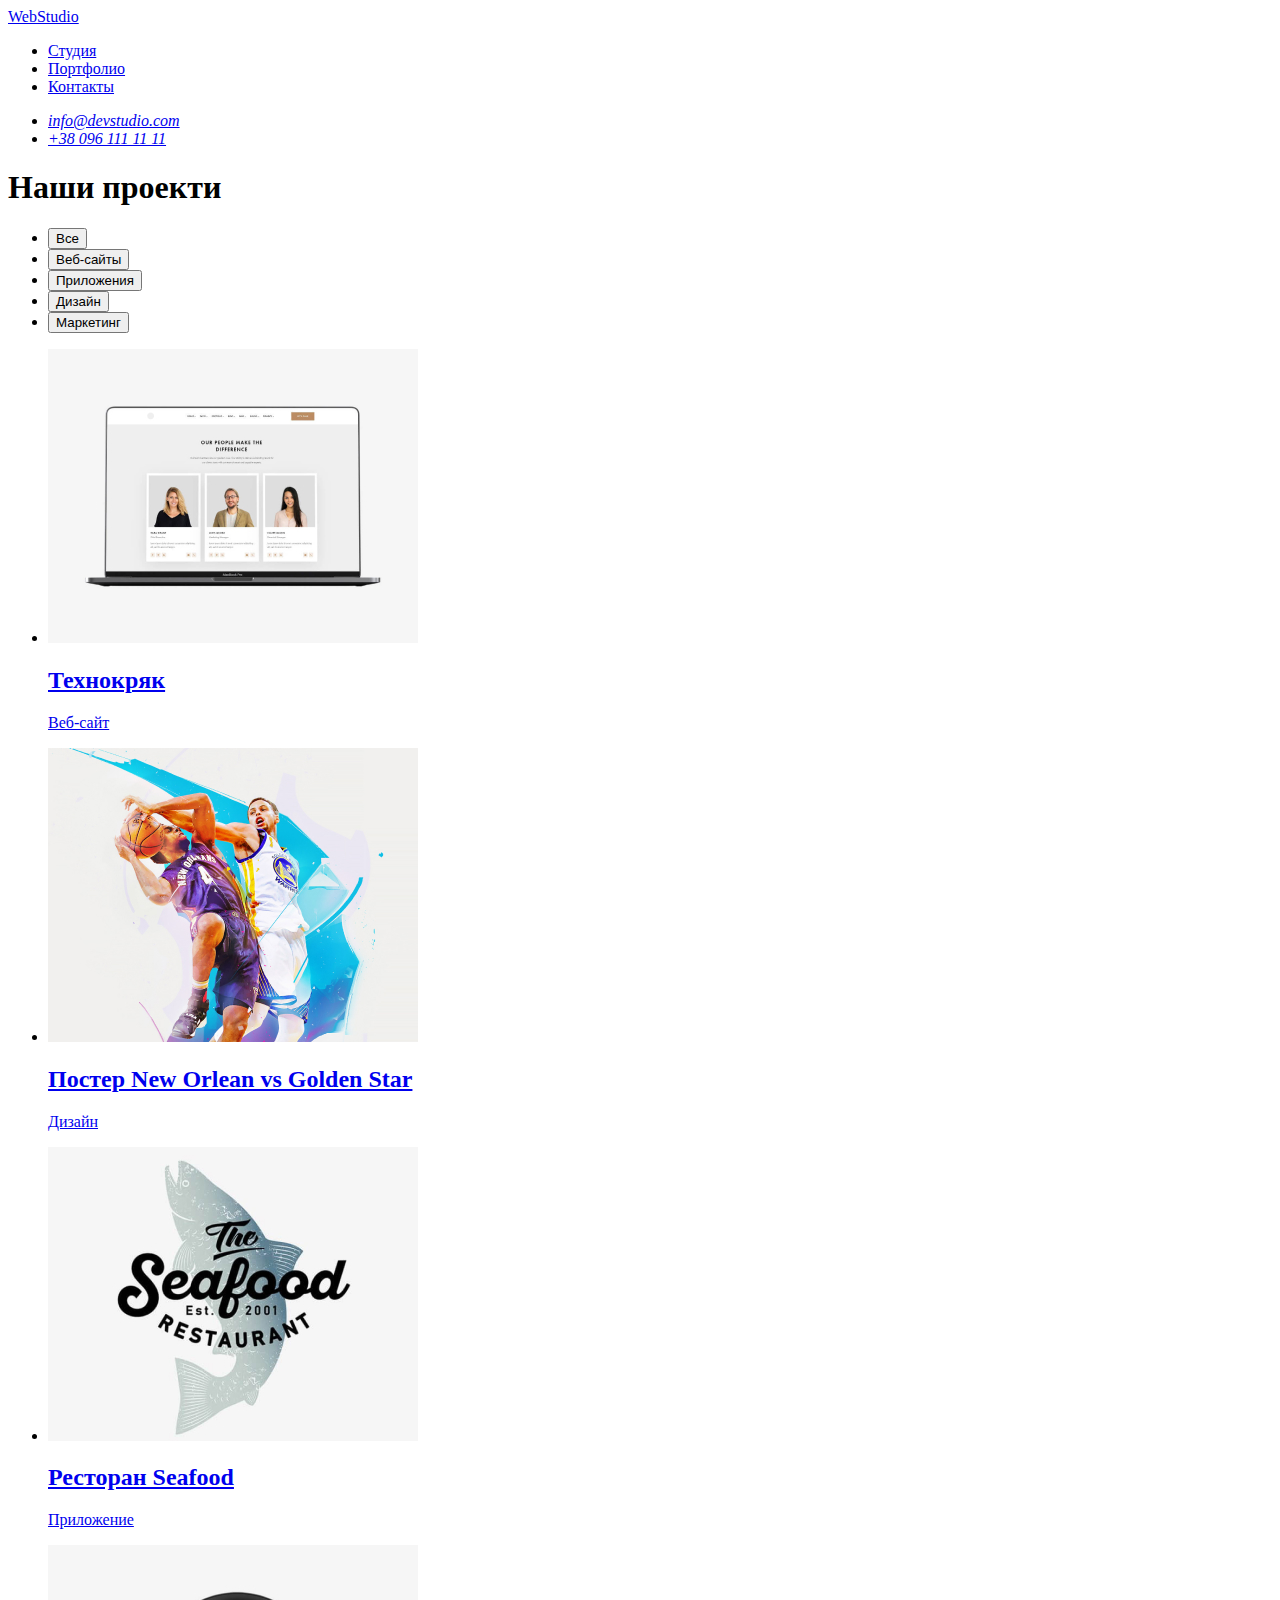
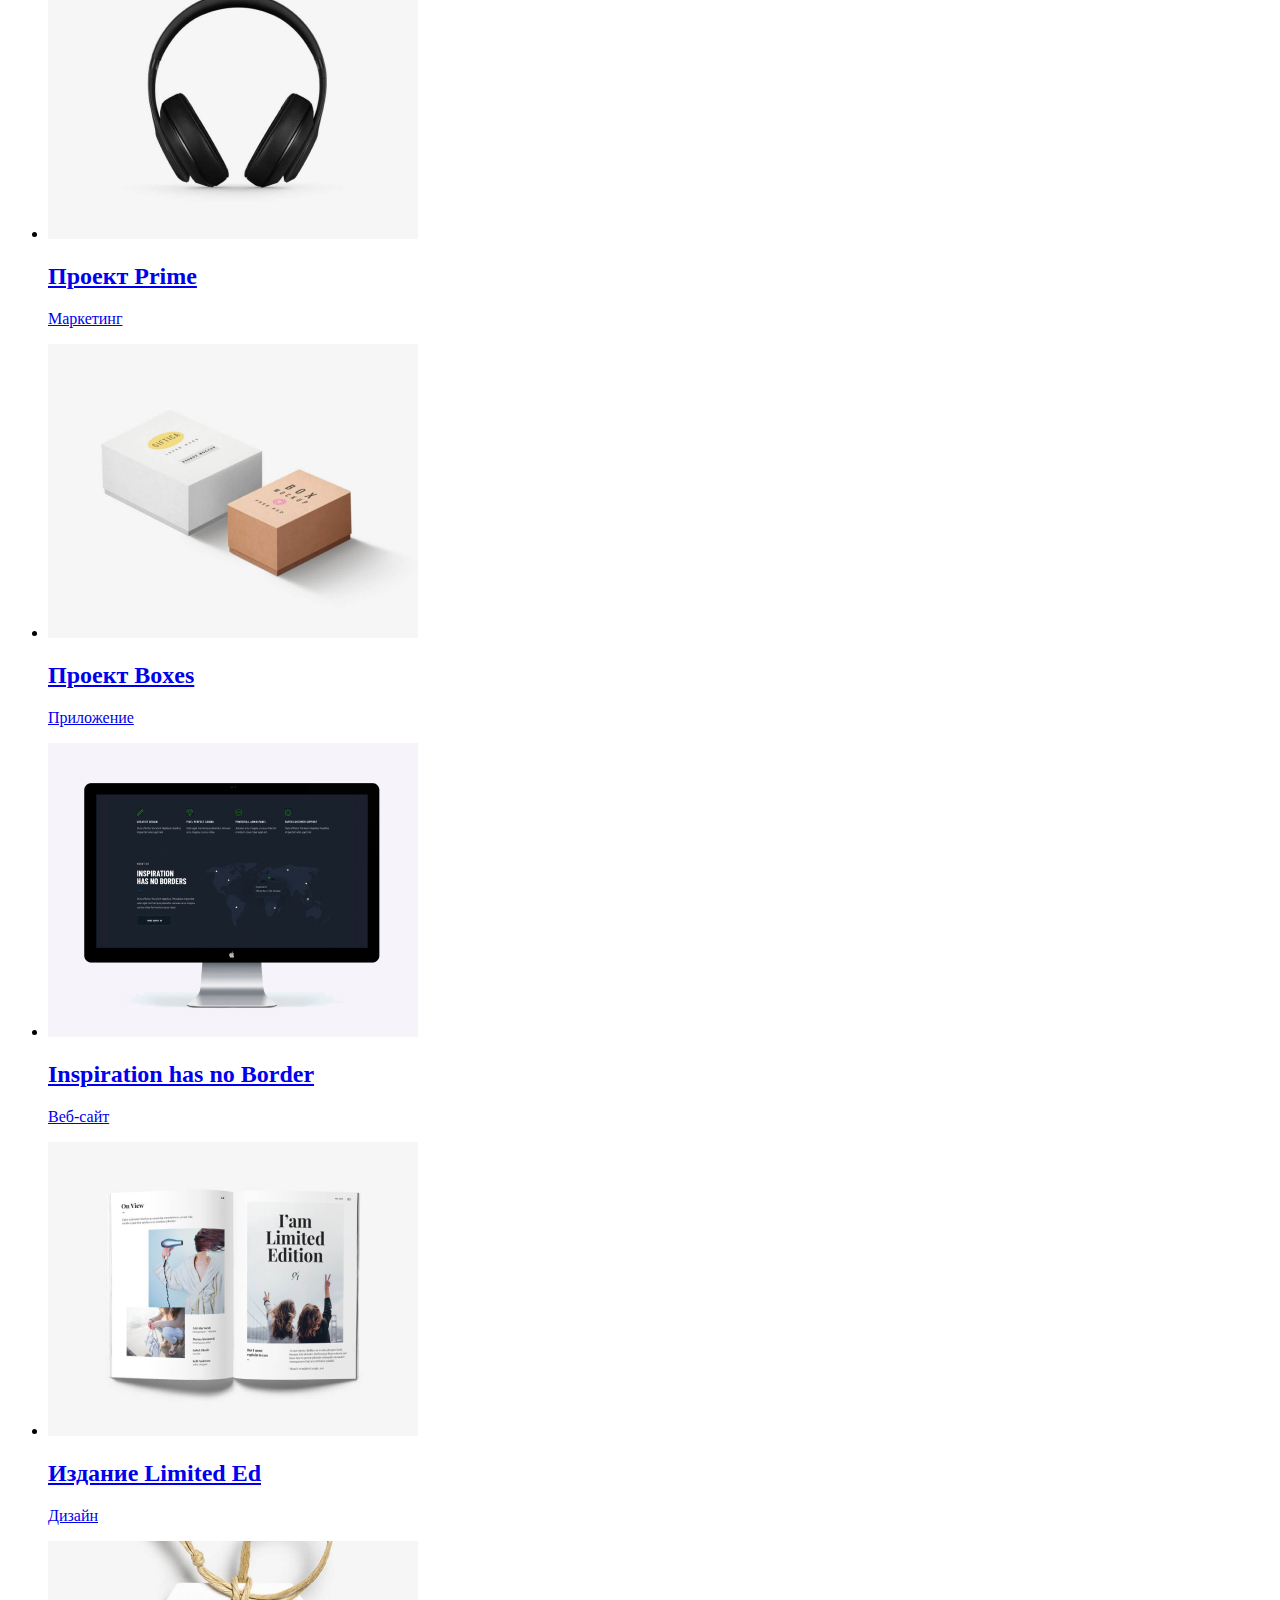
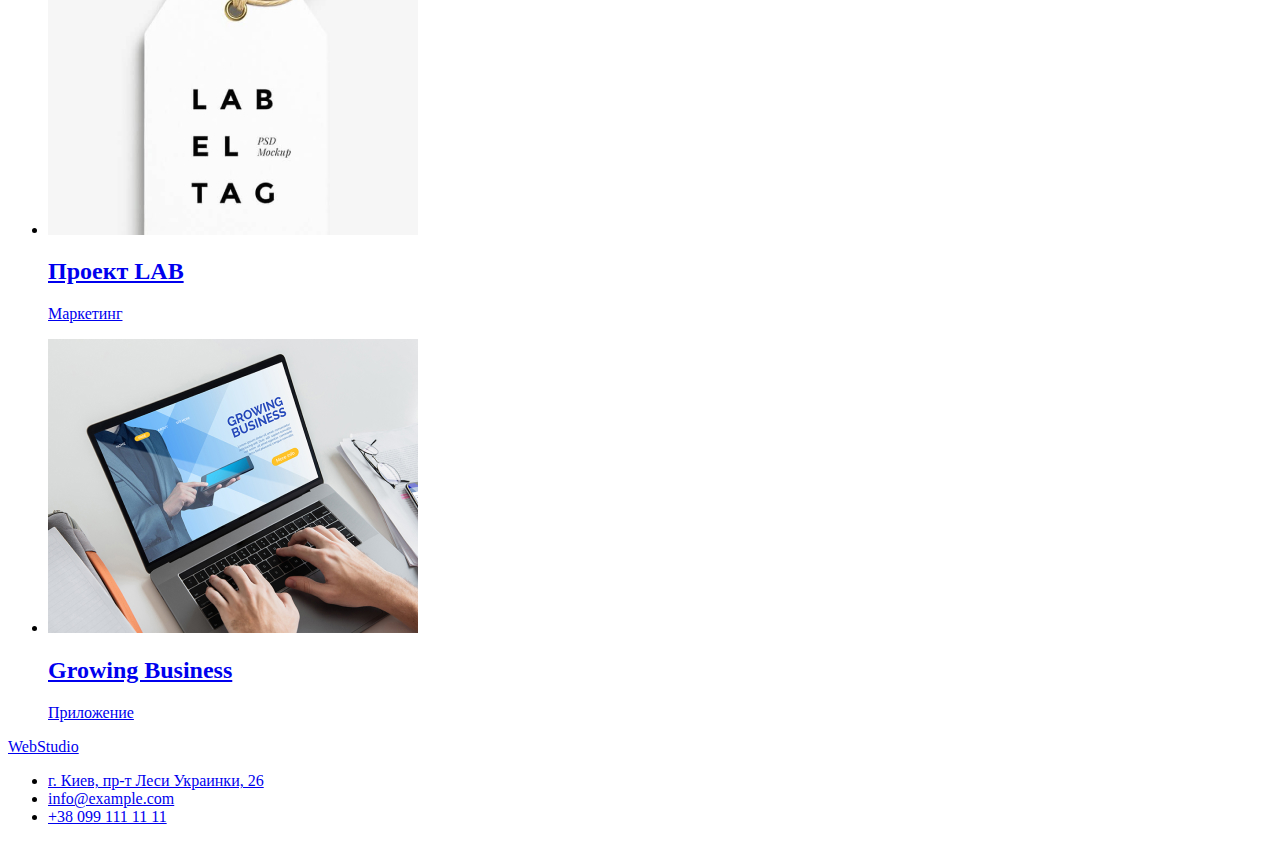
==== portfoilo.html @ 31e76188 "add portfolio.html, rename styles.css" ====
<!DOCTYPE html>
<html lang="en">

<head>
    <meta charset="UTF-8">
    <meta name="viewport" content="width=device-width, initial-scale=1.0">
    <link rel="stylesheet" href="./css/styles.css" />
    <title>WebStudio</title>
</head>
<body>
    <header>
        <nav>
            <a href="/">WebStudio</a>
            <ul>
                <li>
                    <a href="#">Студия</a>
                </li>
                <li>
                    <a href="#">Портфолио</a>
                </li>
                <li>
                    <a href="#">Контакты</a>
                </li>
            </ul>
        </nav>
        <address>
            <ul>
                <li>
                    <a href="mailto:info@devstudio.com">info@devstudio.com</a>
                </li>
                <li>
                    <a href="tel:+380961111111">+38 096 111 11 11</a>
                </li>
            </ul>
        </address>
    </header>
    <main>
    <section>
            <h1>Наши проекти</h1>
    <nav>
    <ul>
        <li>
                <button type="button">Все</button>
        </li>
        <li>
                <button type="button">Веб-сайты</button>
        </li>
        <li>
                <button type="button">Приложения</button>
        </li>
        <li>
                <button type="button">Дизайн</button>
        </li>
        <li>
                <button type="button">Маркетинг</button>
        </li>
    </ul>
    </nav>
    <ul>
        <li>
            <a href="#">
            <img src="images/portfolio/project-1.jpg" alt="Технокряк" width="370" height="294">
            <h2>Технокряк</h2>
            <p>Веб-сайт</p>
            </a>
        </li>
        <li>
            <a href="#">
            <img src="images/portfolio/project-2.jpg" alt="Постер New Orlean vs Golden Star" width="370" height="294">
            <h2>Постер New Orlean vs Golden Star</h2>
            <p>Дизайн</p>
            </a>
        </li>
        <li>
            <a href="#">
            <img src="images/portfolio/project-3.jpg" alt="Ресторан Seafood" width="370" height="294">
            <h2>Ресторан Seafood</h2>
            <p>Приложение</p>
            </a>
        </li>
        <li>
            <a href="#">
            <img src="images/portfolio/project-4.jpg" alt="Проект Prime" width="370" height="294">
            <h2>Проект Prime</h2>
            <p>Маркетинг</p>
            </a>
        </li>
        <li>
            <a href="#">
            <img src="images/portfolio/project-5.jpg" alt="Проект Boxes" width="370" height="294">
            <h2>Проект Boxes</h2>
            <p>Приложение</p>
            </a>
        </li>
        <li>
            <a href="#">
            <img src="images/portfolio/project-6.jpg" alt="Inspiration has no Border" width="370" height="294">
            <h2>Inspiration has no Border</h2>
            <p>Веб-сайт</p>
            </a>
        </li>
        <li>
            <a href="#">
            <img src="images/portfolio/project-7.jpg" alt="Издание Limited Ed" width="370" height="294">
            <h2>Издание Limited Ed</h2>
            <p>Дизайн</p>
            </a>
        </li>
        <li>
            <a href="#">
            <img src="images/portfolio/project-8.jpg" alt="роект LAB" width="370" height="294">
            <h2>Проект LAB</h2>
            <p>Маркетинг</p>
            </a>
        </li>
        <li>
            <a href="#">
            <img src="images/portfolio/project-9.jpg" alt="Growing Business" width="370" height="294">
            <h2>Growing Business</h2>
            <p>Приложение</p>
            </a>
        </li>
    </ul>
    </section>
    </main>
    <footer>
        <a href="/">WebStudio</a>
        <ul>
            <li>
                <a href="https://goo.gl/maps/Vtm4yuSRoXptvZes5">г. Киев, пр-т Леси Украинки, 26</a>
            </li>
            <li>
                <a href="mailto:info@example.com">info@example.com</a>
            </li>
            <li>
                <a href="tel:+380991111111">+38 099 111 11 11</a>
            </li>
        </ul>
    </footer>
</body>

</html>
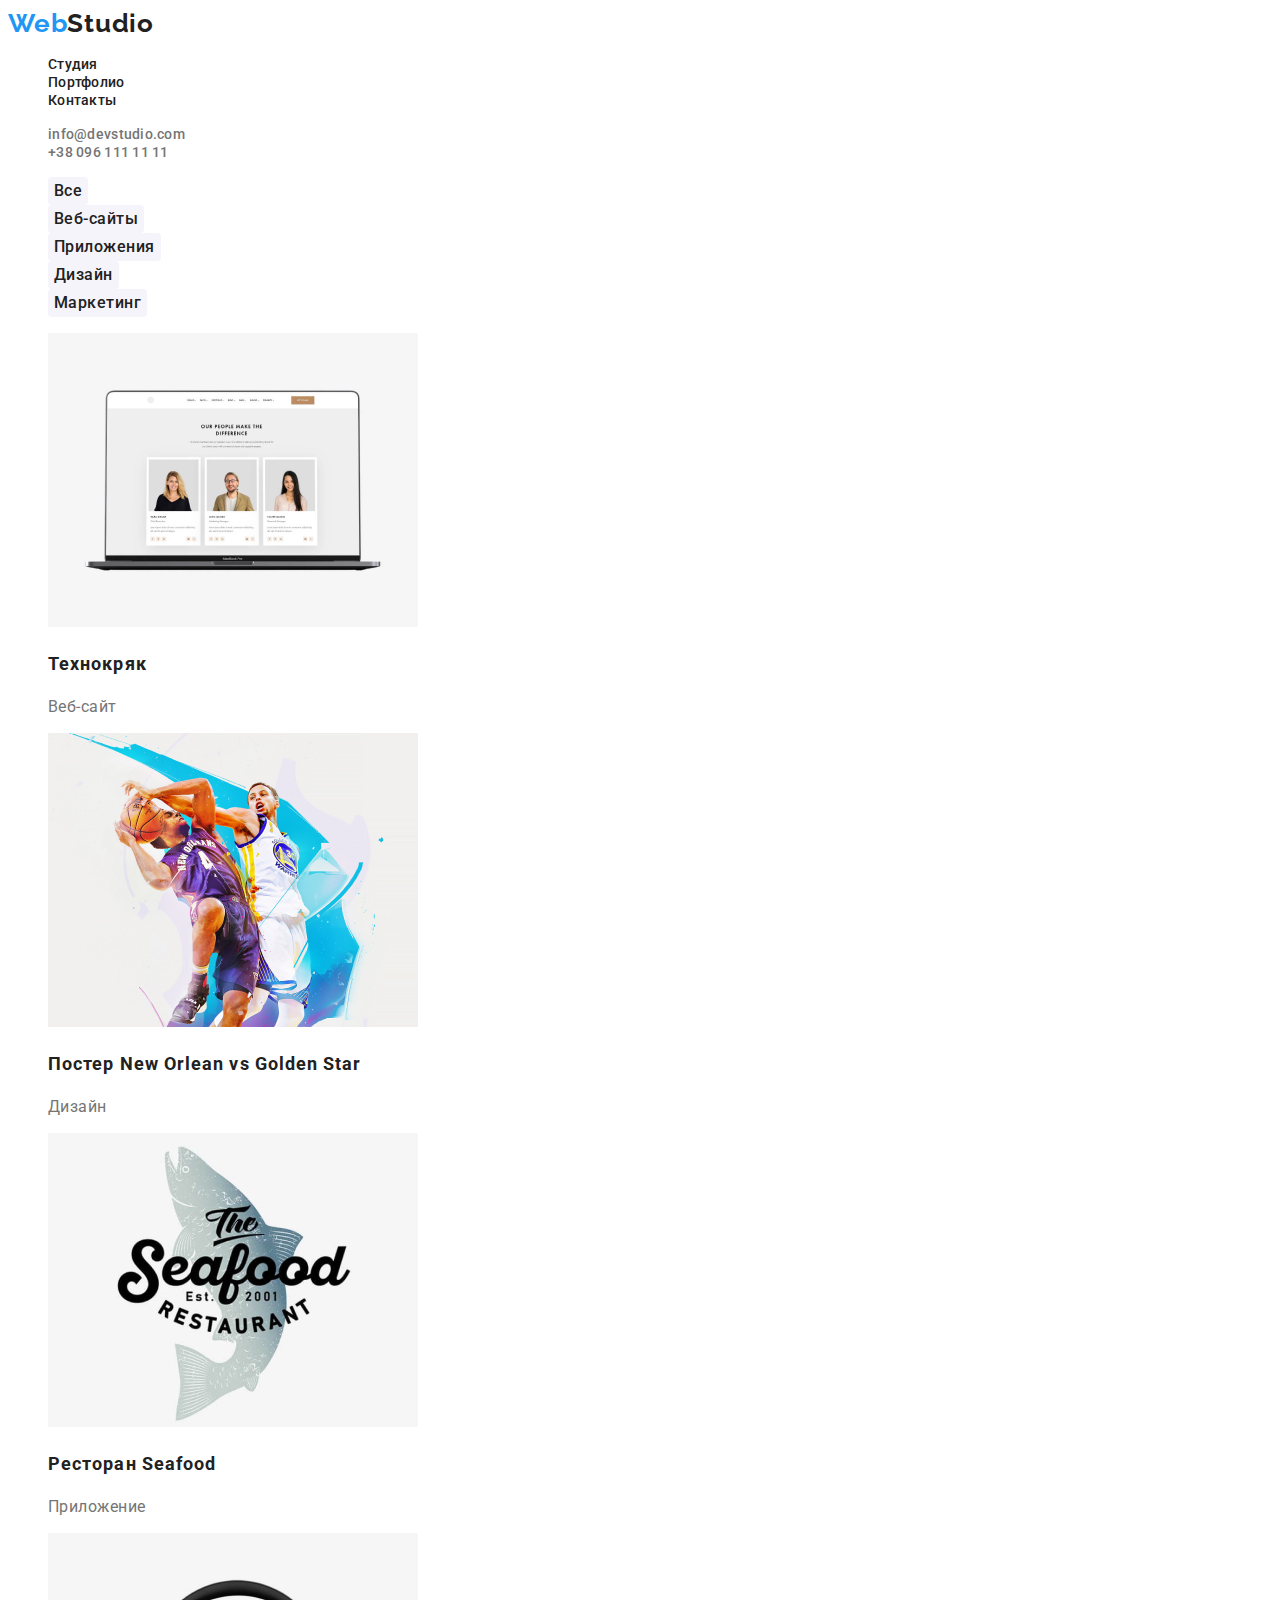
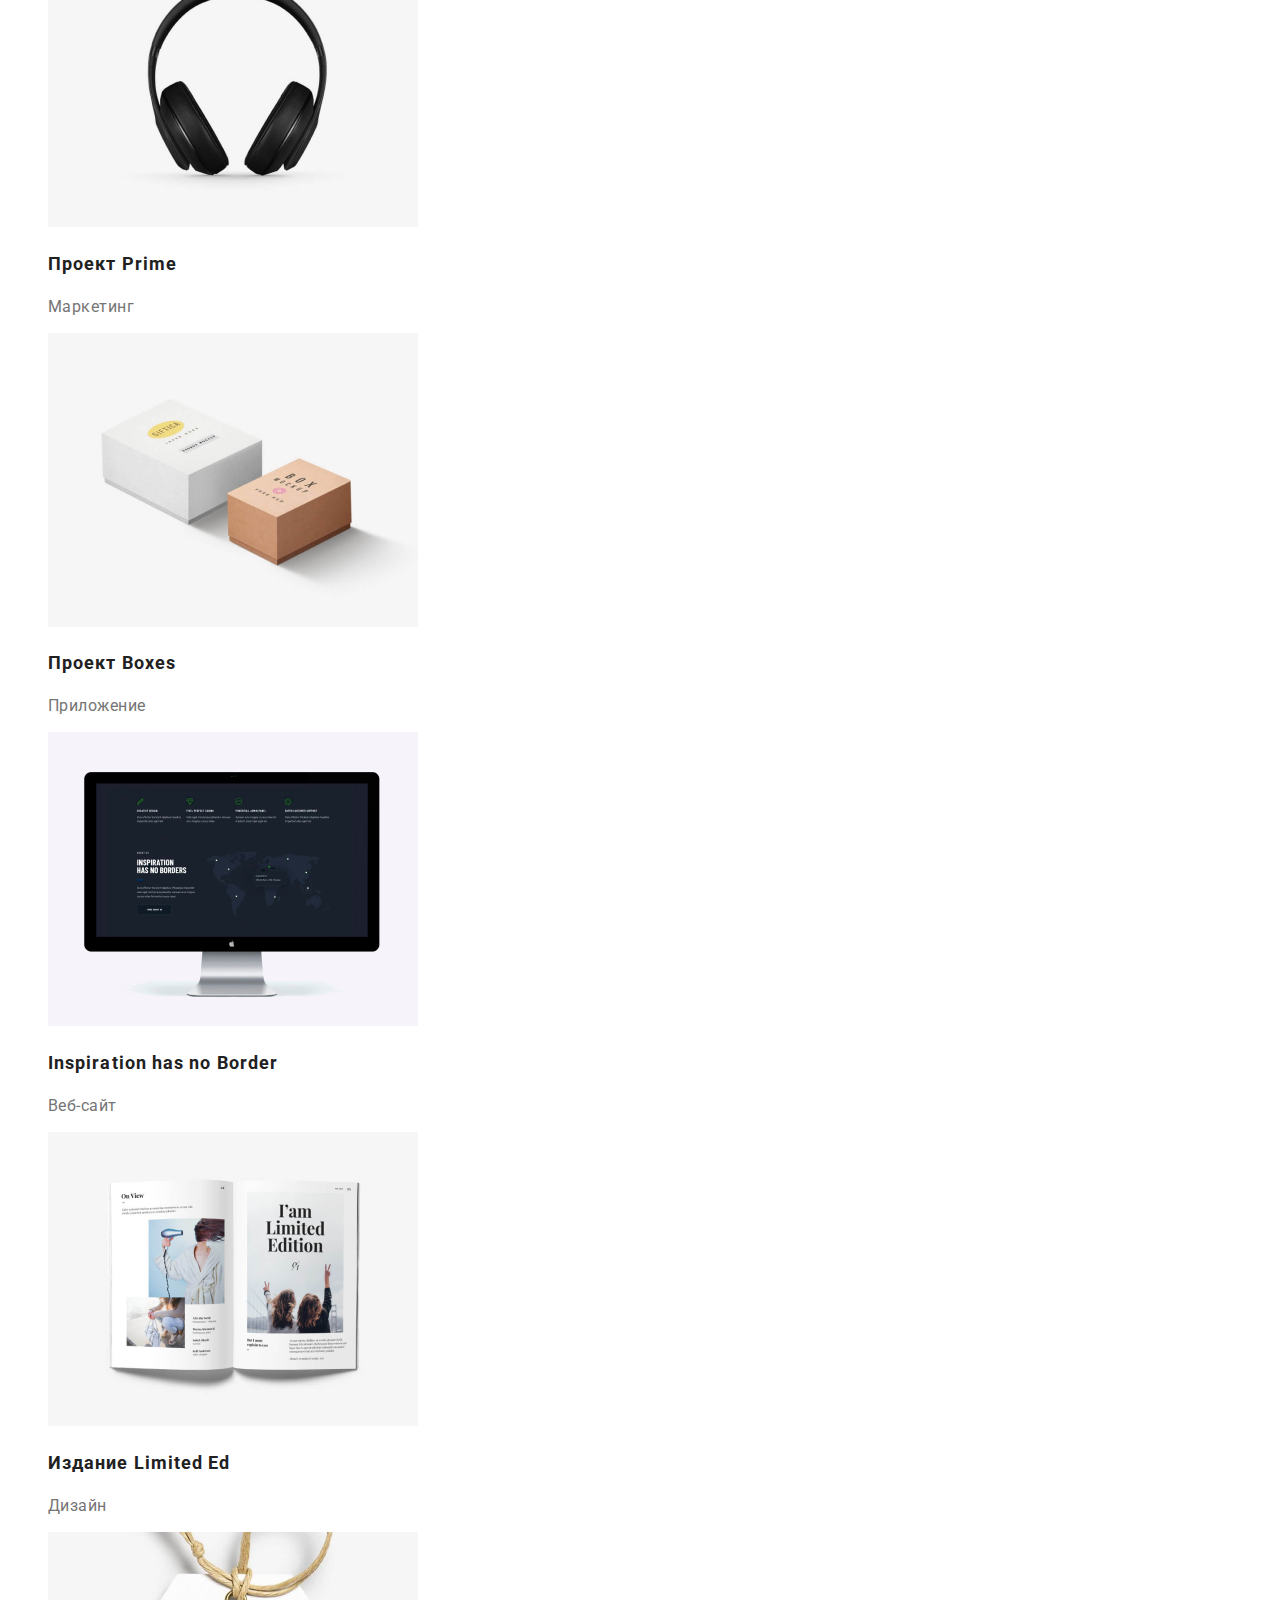
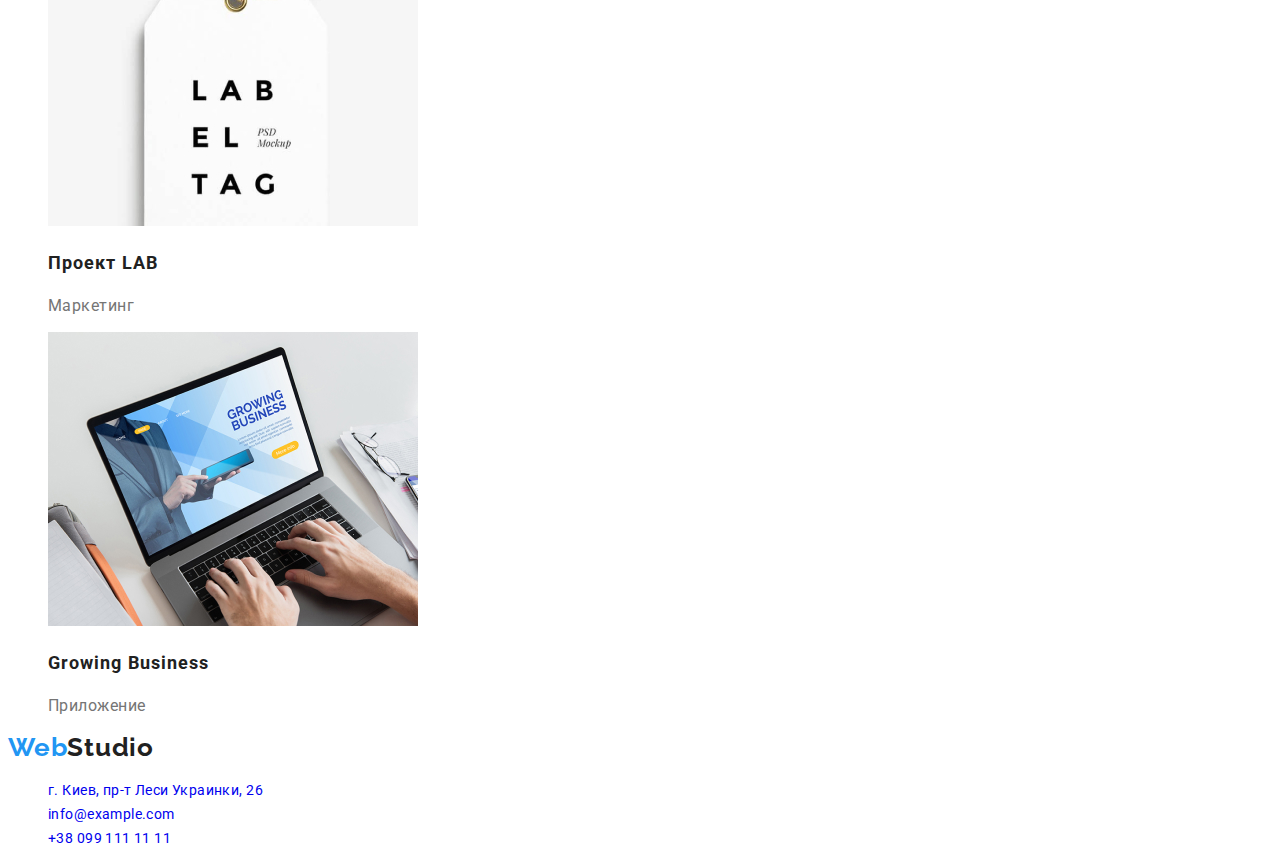
==== commit 26a8ef26: "add сss (text, colors), some changes in index and portfolio" ====
--- a/portfoilo.html
+++ b/portfoilo.html
@@ -1,142 +1,141 @@
 <!DOCTYPE html>
-<html lang="en">
-
+<html lang="ru">
 <head>
     <meta charset="UTF-8">
     <meta name="viewport" content="width=device-width, initial-scale=1.0">
+    <title>WebStudio</title>
     <link rel="stylesheet" href="./css/styles.css" />
-    <title>WebStudio</title>
+    <link rel="preconnect" href="https://fonts.gstatic.com">
+    <link href="https://fonts.googleapis.com/css2?family=Raleway:wght@700&family=Roboto:wght@400;500;700;900&display=swap" rel="stylesheet">
 </head>
-<body>
-    <header>
-        <nav>
-            <a href="/">WebStudio</a>
-            <ul>
-                <li>
-                    <a href="#">Студия</a>
+<body class="body">
+    <header class="header">
+        <nav class="navigation">
+            <a href="./index.html" class="logo"><span class="logo__web">Web</span><span class="logo__studio">Studio</span></a>
+            <ul class="nav__list">
+                <li class="nav__list-item">
+                    <a href="./index.html" class="nav__list-links">Студия</a>
                 </li>
-                <li>
-                    <a href="#">Портфолио</a>
+                <li class="nav__list-item">
+                    <a href="./portfoilo.html" class="nav__list-links">Портфолио</a>
                 </li>
-                <li>
-                    <a href="#">Контакты</a>
+                <li class="nav__list-item">
+                    <a href="#" class="nav__list-links">Контакты</a>
                 </li>
             </ul>
         </nav>
-        <address>
-            <ul>
-                <li>
-                    <a href="mailto:info@devstudio.com">info@devstudio.com</a>
+        <address class="adress">
+            <ul class="adress__list">
+                <li class="adress__list-item">
+                    <a href="mailto:info@devstudio.com" class="adress__list-links">info@devstudio.com</a>
                 </li>
-                <li>
-                    <a href="tel:+380961111111">+38 096 111 11 11</a>
+                <li class="adress__list-item">
+                    <a href="tel:+380961111111" class="adress__list-links">+38 096 111 11 11</a>
                 </li>
             </ul>
         </address>
     </header>
-    <main>
-    <section>
-            <h1>Наши проекти</h1>
-    <nav>
-    <ul>
-        <li>
-                <button type="button">Все</button>
+    <main class="main">
+    <section class="our__projects-buttons">
+            <h1 class="our__projects-heading" hidden="true">Наши проекти</h1>
+    <ul class="our__projects-list">
+        <li class="our__projects-list-buttons">
+                <button type="button" class="our__projects-list-button">Все</button>
         </li>
-        <li>
-                <button type="button">Веб-сайты</button>
+        <li class="our__projects-list-buttons">
+                <button type="button" class="our__projects-list-button">Веб-сайты</button>
         </li>
-        <li>
-                <button type="button">Приложения</button>
+        <li class="our__projects-list-buttons">
+                <button type="button" class="our__projects-list-button">Приложения</button>
         </li>
-        <li>
-                <button type="button">Дизайн</button>
+        <li class="our__projects-list-buttons">
+                <button type="button" class="our__projects-list-button">Дизайн</button>
         </li>
-        <li>
-                <button type="button">Маркетинг</button>
+        <li class="our__projects-list-buttons">
+                <button type="button" class="our__projects-list-button">Маркетинг</button>
         </li>
     </ul>
-    </nav>
-    <ul>
-        <li>
+    <ul class="our__projects-list">
+        <li class="our__projects-list-links">
             <a href="#">
-            <img src="images/portfolio/project-1.jpg" alt="Технокряк" width="370" height="294">
-            <h2>Технокряк</h2>
-            <p>Веб-сайт</p>
+            <img class="our__projects-list-links-img" src="images/portfolio/project-1.jpg" alt="Технокряк" width="370" height="294">
+            <h2 class="our__projects-list-links-heding">Технокряк</h2>
+            <p class="our__projects-list-links-paragraph">Веб-сайт</p>
             </a>
         </li>
-        <li>
+        <li class="our__projects-list-links">
             <a href="#">
-            <img src="images/portfolio/project-2.jpg" alt="Постер New Orlean vs Golden Star" width="370" height="294">
-            <h2>Постер New Orlean vs Golden Star</h2>
-            <p>Дизайн</p>
+            <img class="our__projects-list-links-img" src="images/portfolio/project-2.jpg" alt="Постер New Orlean vs Golden Star" width="370" height="294">
+            <h2 class="our__projects-list-links-heding">Постер New Orlean vs Golden Star</h2>
+            <p class="our__projects-list-links-paragraph">Дизайн</p>
             </a>
         </li>
-        <li>
+        <li class="our__projects-list-links">
             <a href="#">
-            <img src="images/portfolio/project-3.jpg" alt="Ресторан Seafood" width="370" height="294">
-            <h2>Ресторан Seafood</h2>
-            <p>Приложение</p>
+            <img class="our__projects-list-links-img" src="images/portfolio/project-3.jpg" alt="Ресторан Seafood" width="370" height="294">
+            <h2 class="our__projects-list-links-heding">Ресторан Seafood</h2>
+            <p class="our__projects-list-links-paragraph">Приложение</p>
             </a>
         </li>
-        <li>
+        <li class="our__projects-list-links">
             <a href="#">
-            <img src="images/portfolio/project-4.jpg" alt="Проект Prime" width="370" height="294">
-            <h2>Проект Prime</h2>
-            <p>Маркетинг</p>
+            <img class="our__projects-list-links-img" src="images/portfolio/project-4.jpg" alt="Проект Prime" width="370" height="294">
+            <h2 class="our__projects-list-links-heding">Проект Prime</h2>
+            <p class="our__projects-list-links-paragraph">Маркетинг</p>
             </a>
         </li>
-        <li>
+        <li class="our__projects-list-links">
             <a href="#">
-            <img src="images/portfolio/project-5.jpg" alt="Проект Boxes" width="370" height="294">
-            <h2>Проект Boxes</h2>
-            <p>Приложение</p>
+            <img class="our__projects-list-links-img" src="images/portfolio/project-5.jpg" alt="Проект Boxes" width="370" height="294">
+            <h2 class="our__projects-list-links-heding">Проект Boxes</h2>
+            <p class="our__projects-list-links-paragraph">Приложение</p>
             </a>
         </li>
-        <li>
+        <li class="our__projects-list-links">
             <a href="#">
-            <img src="images/portfolio/project-6.jpg" alt="Inspiration has no Border" width="370" height="294">
-            <h2>Inspiration has no Border</h2>
-            <p>Веб-сайт</p>
+            <img class="our__projects-list-links-img" src="images/portfolio/project-6.jpg" alt="Inspiration has no Border" width="370" height="294">
+            <h2 class="our__projects-list-links-heding">Inspiration has no Border</h2>
+            <p class="our__projects-list-links-paragraph">Веб-сайт</p>
             </a>
         </li>
-        <li>
+        <li class="our__projects-list-links">
             <a href="#">
-            <img src="images/portfolio/project-7.jpg" alt="Издание Limited Ed" width="370" height="294">
-            <h2>Издание Limited Ed</h2>
-            <p>Дизайн</p>
+            <img class="our__projects-list-links-img" src="images/portfolio/project-7.jpg" alt="Издание Limited Ed" width="370" height="294">
+            <h2 class="our__projects-list-links-heding">Издание Limited Ed</h2>
+            <p class="our__projects-list-links-paragraph">Дизайн</p>
             </a>
         </li>
-        <li>
+        <li class="our__projects-list-links">
             <a href="#">
-            <img src="images/portfolio/project-8.jpg" alt="роект LAB" width="370" height="294">
-            <h2>Проект LAB</h2>
-            <p>Маркетинг</p>
+            <img class="our__projects-list-links-img" src="images/portfolio/project-8.jpg" alt="роект LAB" width="370" height="294">
+            <h2 class="our__projects-list-links-heding">Проект LAB</h2>
+            <p class="our__projects-list-links-paragraph">Маркетинг</p>
             </a>
         </li>
-        <li>
+        <li class="our__projects-list-links">
             <a href="#">
-            <img src="images/portfolio/project-9.jpg" alt="Growing Business" width="370" height="294">
-            <h2>Growing Business</h2>
-            <p>Приложение</p>
+            <img class="our__projects-list-links-img" src="images/portfolio/project-9.jpg" alt="Growing Business" width="370" height="294">
+            <h2 class="our__projects-list-links-heding">Growing Business</h2>
+            <p class="our__projects-list-links-paragraph">Приложение</p>
             </a>
         </li>
     </ul>
     </section>
     </main>
-    <footer>
-        <a href="/">WebStudio</a>
-        <ul>
-            <li>
-                <a href="https://goo.gl/maps/Vtm4yuSRoXptvZes5">г. Киев, пр-т Леси Украинки, 26</a>
-            </li>
-            <li>
-                <a href="mailto:info@example.com">info@example.com</a>
-            </li>
-            <li>
-                <a href="tel:+380991111111">+38 099 111 11 11</a>
-            </li>
-        </ul>
-    </footer>
-</body>
-
-</html>+        <footer class="footer">
+            <a href="./index.html" class="logo"><span class="logo__web">Web</span><span class="logo__studio">Studio</span></a>
+            <ul class="footer__contact-list">
+                <li class="footer__contact-items">
+                    <a href="https://goo.gl/maps/Vtm4yuSRoXptvZes5" class="footer__contact-links-adress">г. Киев, пр-т Леси
+                        Украинки, 26</a>
+                </li>
+                <li class="footer__contact-items">
+                    <a href="mailto:info@example.com" class="footer__contact-links-mail">info@example.com</a>
+                </li>
+                <li class="footer__contact-items">
+                    <a href="tel:+380991111111" class="footer__contact-links-phone">+38 099 111 11 11</a>
+                </li>
+            </ul>
+        </footer>
+        </body>
+        </html>--- a/css/styles.css
+++ b/css/styles.css
@@ -0,0 +1,172 @@
+li /*.nav__list,
+.adress__list,
+.features__list,
+.our__working-img,
+.our__team-list-img,
+.footer__contact-list,
+.our__projects-list,
+.our__projects-list*/ {
+  list-style-type: none;
+}
+a {
+  text-decoration: none;
+}
+.logo {
+  font-family: "Raleway", sans-serif;
+  font-weight: 700;
+  font-size: 26px;
+  line-height: 1.192;
+  letter-spacing: 0.03em;
+}
+.logo__studio {
+  color: #212121;
+}
+.logo__web {
+  color: #2196f3;
+}
+.nav__list-links:hover,
+.nav__list-links:focus,
+.adress__list-links:hover,
+.adress__list-links:focus {
+  color: #2196f3;
+}
+.nav__list-links {
+  font-family: "Roboto", sans-serif;
+  font-weight: 500;
+  font-size: 14px;
+  line-height: 1.142;
+  letter-spacing: 0.02em;
+  color: #212121;
+}
+.adress__list-links {
+  font-family: "Roboto", sans-serif;
+  font-weight: 500;
+  font-size: 14px;
+  line-height: 1.142;
+  letter-spacing: 0.02em;
+  font-style: normal;
+  color: #757575;
+}
+.hero__name {
+  font-family: "Roboto", sans-serif;
+  font-weight: 900;
+  font-size: 44px;
+  line-height: 1.5;
+  text-align: center;
+  letter-spacing: 0.06em;
+  text-transform: uppercase;
+  /*color: #ffffff;*/
+}
+.button__hero {
+  font-family: "Roboto", sans-serif;
+  font-weight: 700;
+  font-size: 16px;
+  line-height: 1.875;
+  display: flex;
+  align-items: center;
+  text-align: center;
+  letter-spacing: 0.06em;
+  color: #ffffff;
+  background: #2196f3;
+  border: none;
+  outline: none;
+}
+.hidden {
+  position: absolute;
+  width: 1px;
+  height: 1px;
+  margin: -1px;
+  border: 0;
+  padding: 0;
+  white-space: nowrap;
+  clip-path: inset(100%);
+  clip: rect(0 0 0 0);
+  overflow: hidden;
+}
+.our__team-heading,
+.our__working-heading {
+  font-family: "Roboto", sans-serif;
+  font-weight: 700;
+  font-size: 14px;
+  line-height: 1.185;
+  letter-spacing: 0.03em;
+  text-align: center;
+  text-transform: uppercase;
+}
+.features__list-paragraph {
+  font-family: "Roboto", sans-serif;
+  font-size: 14px;
+  line-height: 1.714;
+  letter-spacing: 0.03em;
+}
+.our__team-name {
+  font-family: "Roboto", sans-serif;
+  font-weight: 500;
+  font-size: 16px;
+  line-height: 1.187;
+  text-align: center;
+  letter-spacing: 0.03em;
+  color: #212121;
+}
+.our__team-position {
+  font-family: "Roboto", sans-serif;
+  font-size: 16px;
+  line-height: 1.187;
+  text-align: center;
+  letter-spacing: 0.03em;
+  color: #757575;
+}
+.footer__contact-links-adress .footer__contact-links-mail,
+.footer__contact-links-phone {
+  font-style: normal;
+  text-decoration: none;
+}
+.footer__contact-links-adress {
+  font-family: "Roboto", sans-serif;
+  font-size: 14px;
+  line-height: 1.714;
+  letter-spacing: 0.03em;
+  /*color: #FFFFFF;*/
+}
+.footer__contact-links-mail,
+.footer__contact-links-phone {
+  font-family: "Roboto", sans-serif;
+  font-size: 14px;
+  line-height: 1.714;
+  letter-spacing: 0.03em;
+  /*color: rgba(255, 255, 255, 0.6);*/
+}
+.our__projects-list-button {
+  background: #f5f4fa;
+  border-radius: 4px;
+}
+.our__projects-list-button:hover,
+.our__projects-list-button:focus {
+  background: #2196f3;
+}
+.our__projects-list-button {
+  font-family: "Roboto", sans-serif;
+  font-weight: 500;
+  font-size: 16px;
+  line-height: 1.625;
+  text-align: center;
+  letter-spacing: 0.03em;
+  color: #212121;
+  border: none;
+  outline: none;
+}
+.our__projects-list-links-heding {
+  font-family: "Roboto", sans-serif;
+  font-weight: 700;
+  font-size: 18px;
+  line-height: 2;
+  letter-spacing: 0.06em;
+  color: #212121;
+}
+.our__projects-list-links-paragraph {
+  font-family: "Roboto", sans-serif;
+  font-size: 16px;
+  line-height: 1.185;
+  letter-spacing: 0.03em;
+  color: #757575;
+}
